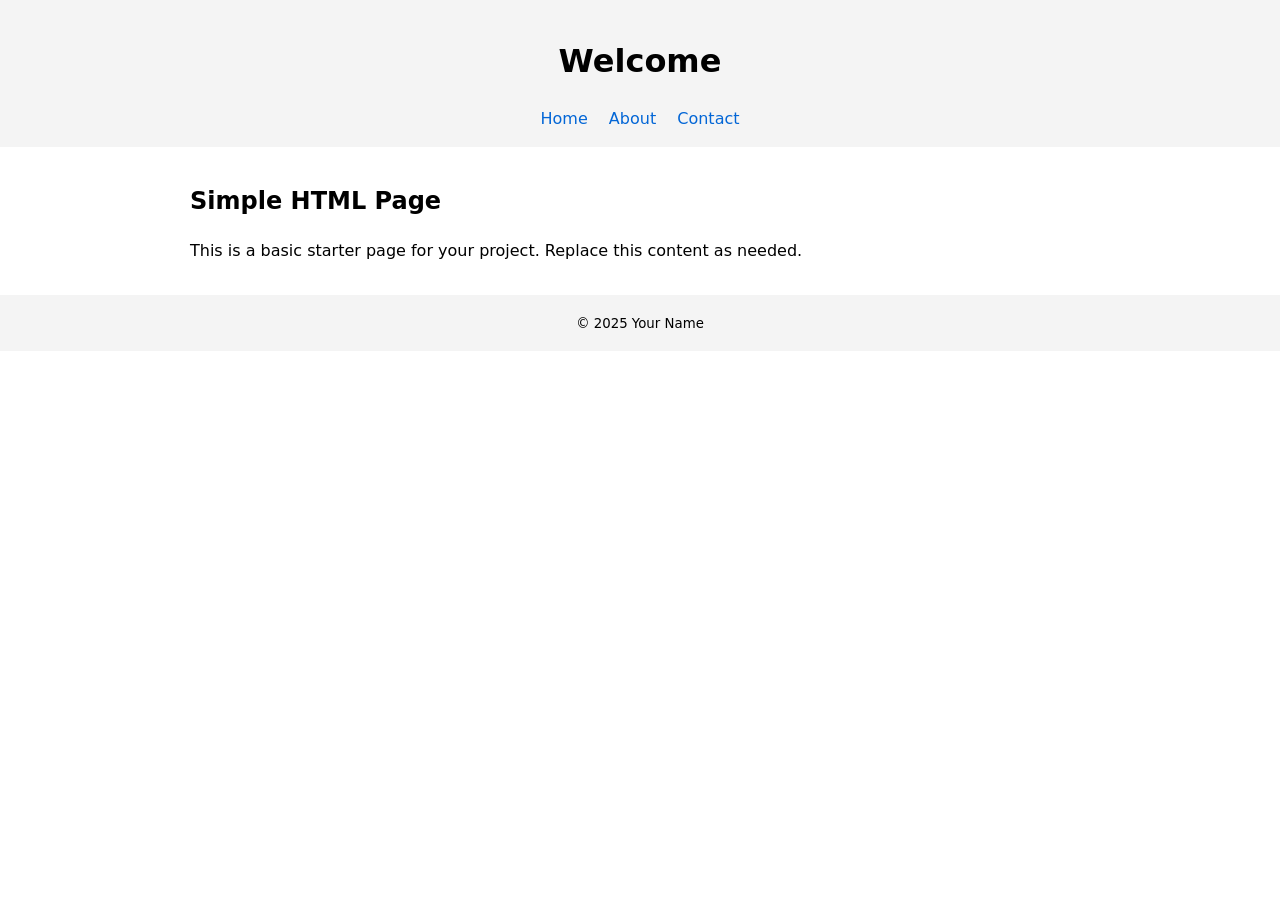
==== index.html @ 6e87add1 "Create index.html" ====
<!doctype html>
<html lang="en">
<head>
    <meta charset="utf-8" />
    <meta name="viewport" content="width=device-width,initial-scale=1" />
    <title>Simple HTML Page</title>
    <style>
        body { font-family: system-ui, -apple-system, "Segoe UI", Roboto, Arial; margin: 0; line-height: 1.5; }
        header, footer { background:#f4f4f4; padding: 1rem; text-align:center; }
        nav a { margin: 0 .5rem; color: #0366d6; text-decoration: none; }
        main { padding: 1rem; max-width: 900px; margin: 0 auto; }
    </style>
</head>
<body>
    <header>
        <h1>Welcome</h1>
        <nav>
            <a href="#">Home</a>
            <a href="#">About</a>
            <a href="#">Contact</a>
        </nav>
    </header>

    <main>
        <section>
            <h2>Simple HTML Page</h2>
            <p>This is a basic starter page for your project. Replace this content as needed.</p>
        </section>
    </main>

    <footer>
        <small>&copy; 2025 Your Name</small>
    </footer>
</body>
</html>
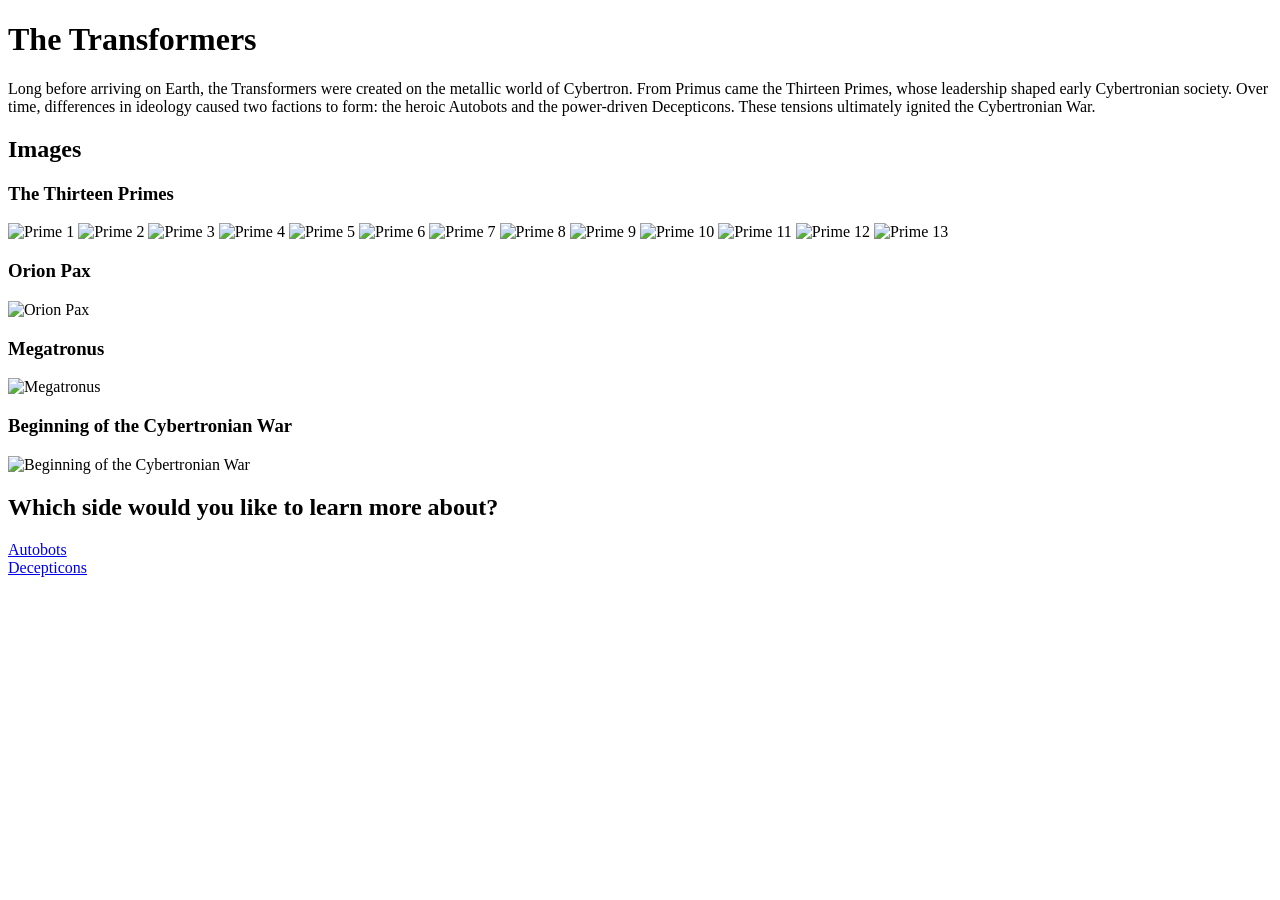
==== commit f9870f4c: "Update index.html" ====
--- a/index.html
+++ b/index.html
@@ -1,35 +1,56 @@
 <!doctype html>
 <html lang="en">
 <head>
-    <meta charset="utf-8" />
-    <meta name="viewport" content="width=device-width,initial-scale=1" />
-    <title>Simple HTML Page</title>
-    <style>
-        body { font-family: system-ui, -apple-system, "Segoe UI", Roboto, Arial; margin: 0; line-height: 1.5; }
-        header, footer { background:#f4f4f4; padding: 1rem; text-align:center; }
-        nav a { margin: 0 .5rem; color: #0366d6; text-decoration: none; }
-        main { padding: 1rem; max-width: 900px; margin: 0 auto; }
-    </style>
+  <meta charset="utf-8" />
+  <meta name="viewport" content="width=device-width, initial-scale=1" />
+  <title>The Transformers</title>
+  <!-- CSS can be added later using <link rel="stylesheet" href="style.css"> -->
 </head>
 <body>
-    <header>
-        <h1>Welcome</h1>
-        <nav>
-            <a href="#">Home</a>
-            <a href="#">About</a>
-            <a href="#">Contact</a>
-        </nav>
-    </header>
 
-    <main>
-        <section>
-            <h2>Simple HTML Page</h2>
-            <p>This is a basic starter page for your project. Replace this content as needed.</p>
-        </section>
-    </main>
+  <h1>The Transformers</h1>
 
-    <footer>
-        <small>&copy; 2025 Your Name</small>
-    </footer>
+  <p>
+    Long before arriving on Earth, the Transformers were created on the metallic world of Cybertron.
+    From Primus came the Thirteen Primes, whose leadership shaped early Cybertronian society.
+    Over time, differences in ideology caused two factions to form: the heroic Autobots and the
+    power-driven Decepticons. These tensions ultimately ignited the Cybertronian War.
+  </p>
+
+  <h2>Images</h2>
+  <!-- Thirteen Primes -->
+  <h3>The Thirteen Primes</h3>
+  <img src="images/prime1.jpg" alt="Prime 1">
+  <img src="images/prime2.jpg" alt="Prime 2">
+  <img src="images/prime3.jpg" alt="Prime 3">
+  <img src="images/prime4.jpg" alt="Prime 4">
+  <img src="images/prime5.jpg" alt="Prime 5">
+  <img src="images/prime6.jpg" alt="Prime 6">
+  <img src="images/prime7.jpg" alt="Prime 7">
+  <img src="images/prime8.jpg" alt="Prime 8">
+  <img src="images/prime9.jpg" alt="Prime 9">
+  <img src="images/prime10.jpg" alt="Prime 10">
+  <img src="images/prime11.jpg" alt="Prime 11">
+  <img src="images/prime12.jpg" alt="Prime 12">
+  <img src="images/prime13.jpg" alt="Prime 13">
+
+  <!-- Orion Pax -->
+  <h3>Orion Pax</h3>
+  <img src="images/orion-pax.jpg" alt="Orion Pax">
+
+  <!-- Megatronus -->
+  <h3>Megatronus</h3>
+  <img src="images/megatronus.jpg" alt="Megatronus">
+
+  <!-- Cybertronian War -->
+  <h3>Beginning of the Cybertronian War</h3>
+  <img src="images/cybertron-war.jpg" alt="Beginning of the Cybertronian War">
+
+  <h2>Which side would you like to learn more about?</h2>
+  <p>
+    <a href="autobots.html">Autobots</a><br>
+    <a href="decepticons.html">Decepticons</a>
+  </p>
+
 </body>
 </html>
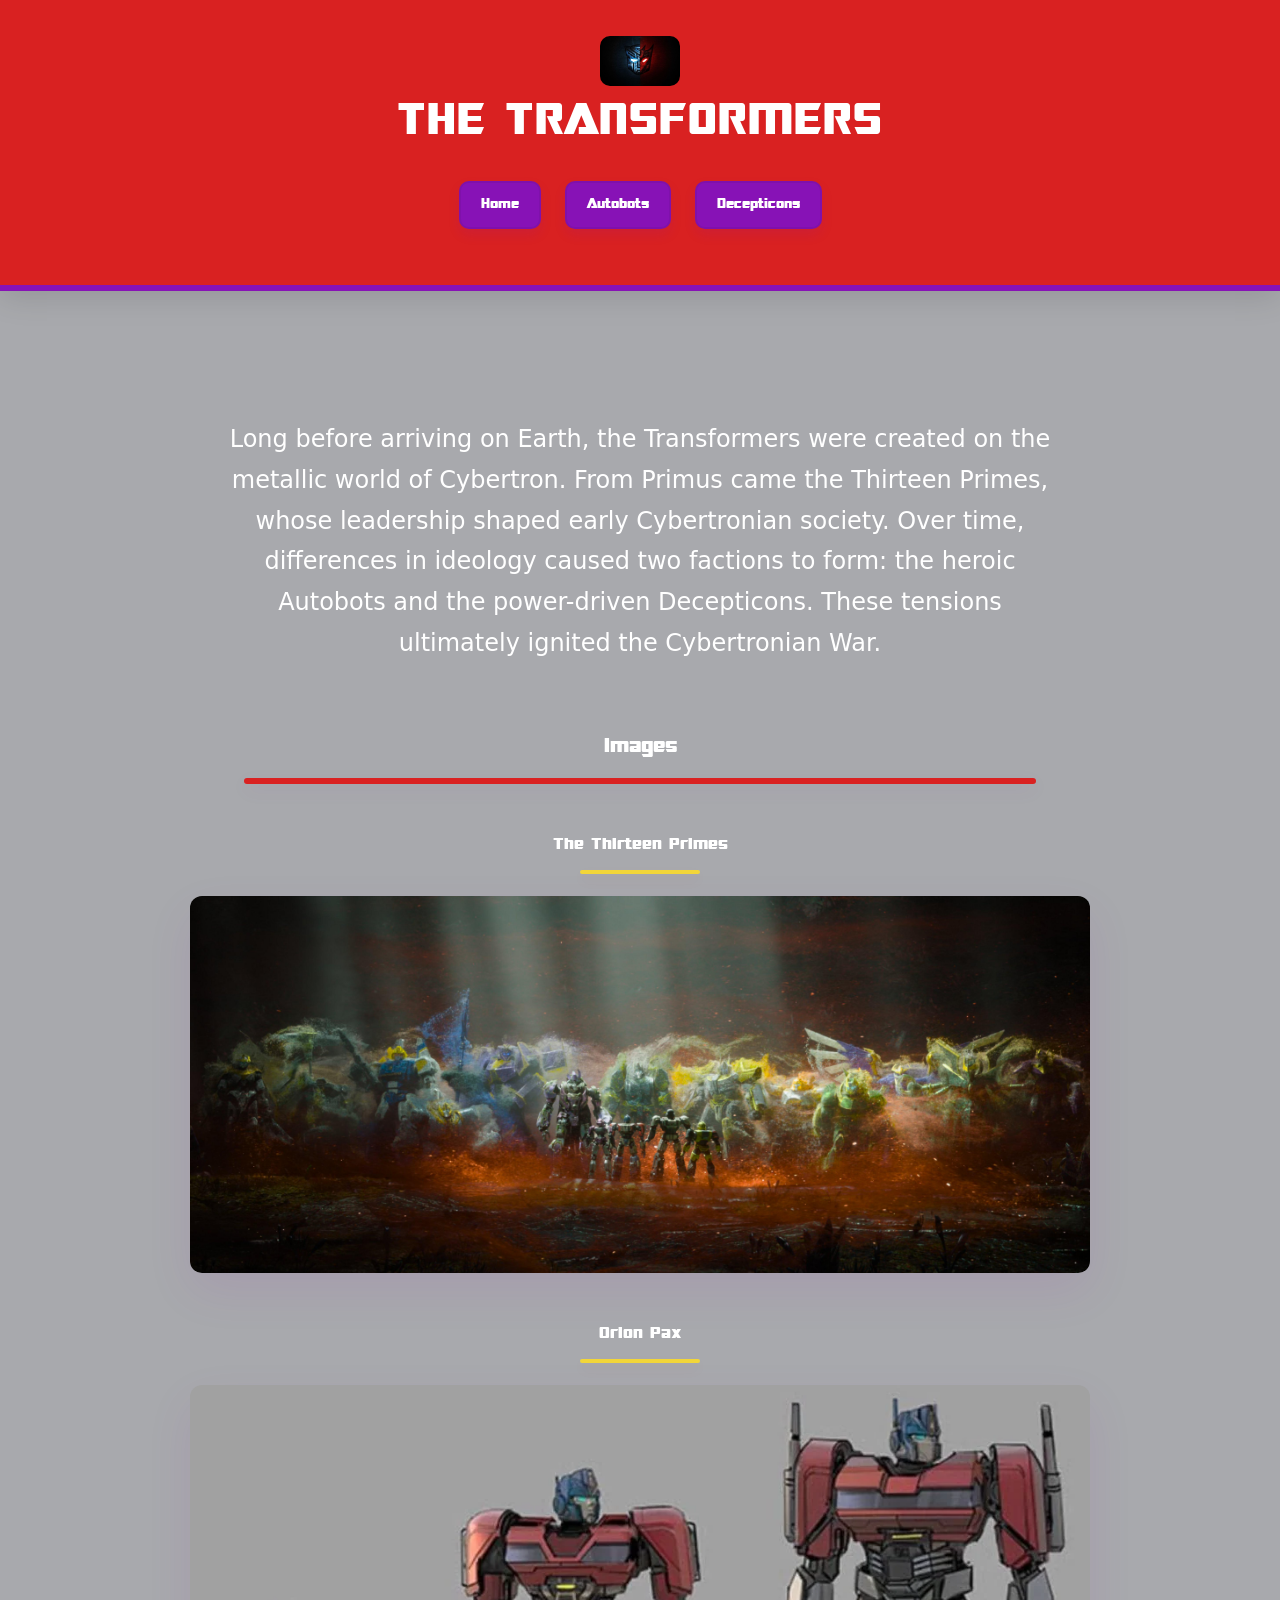
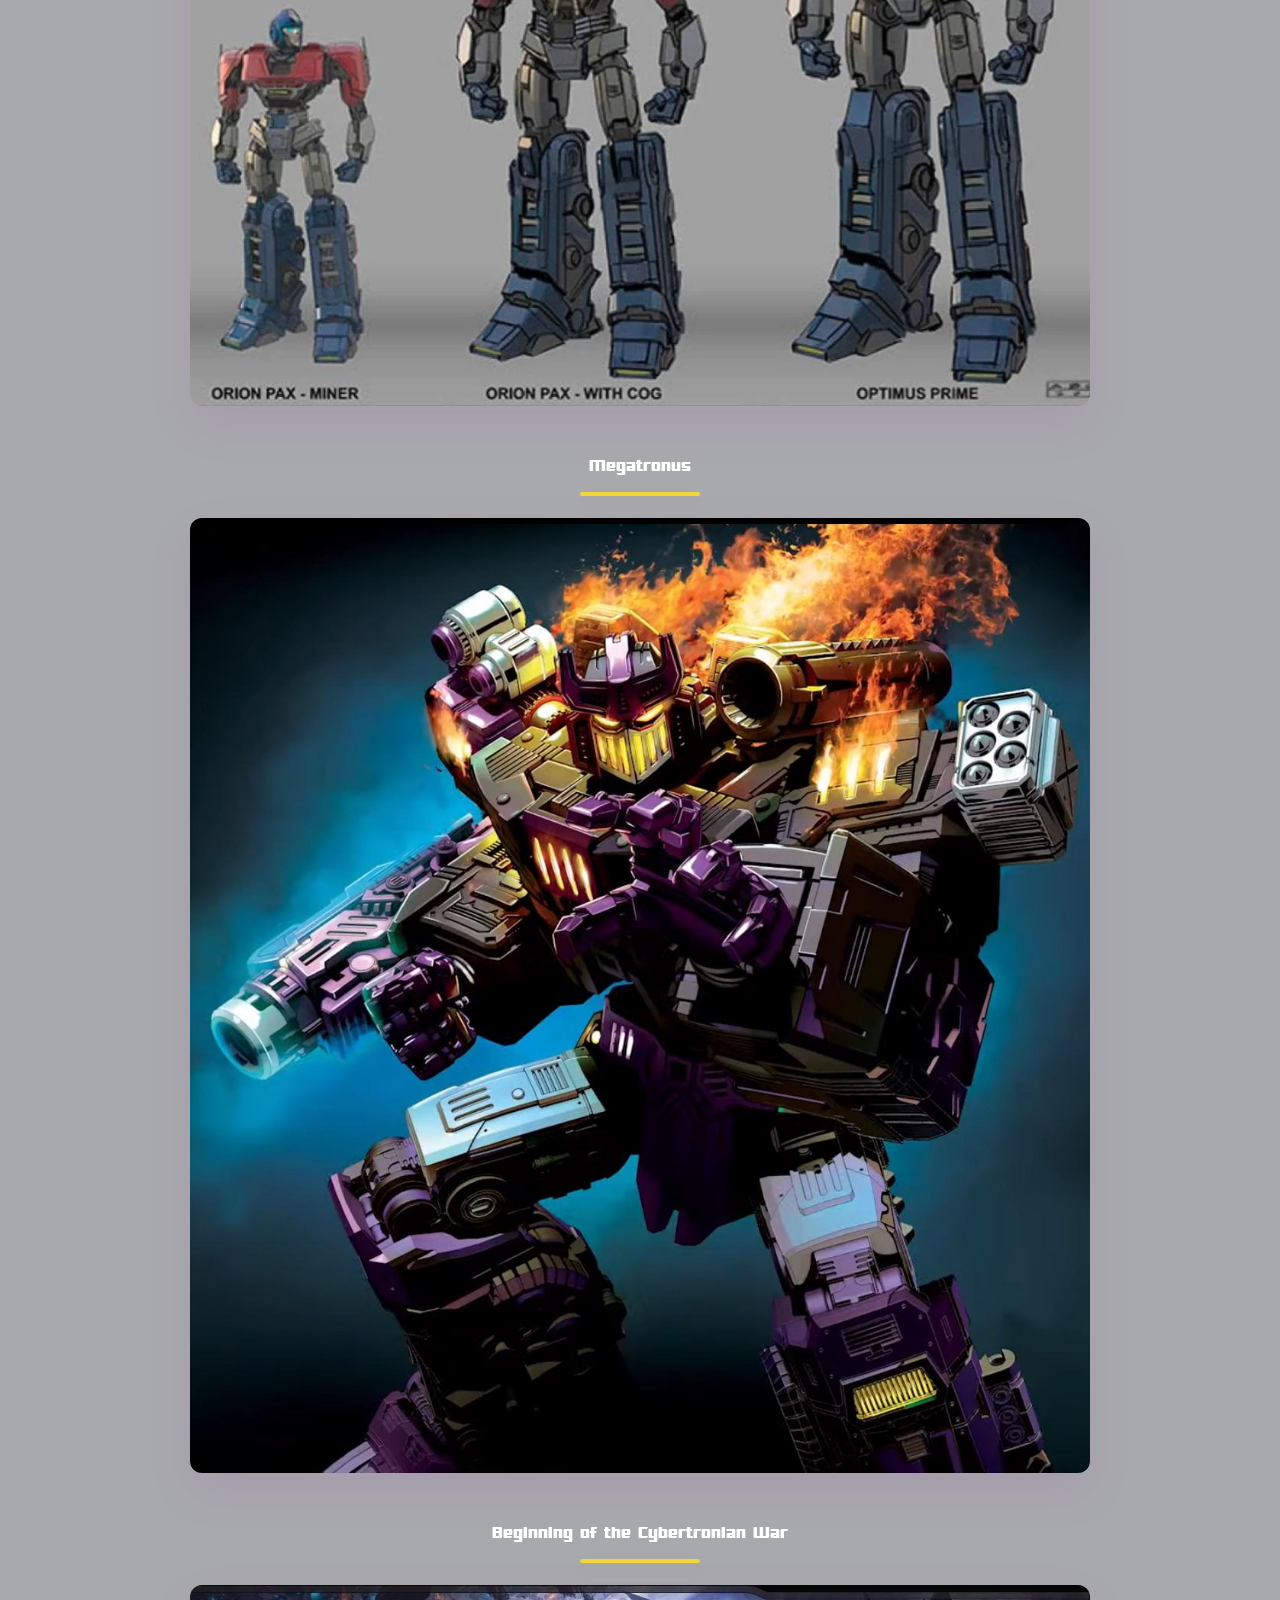
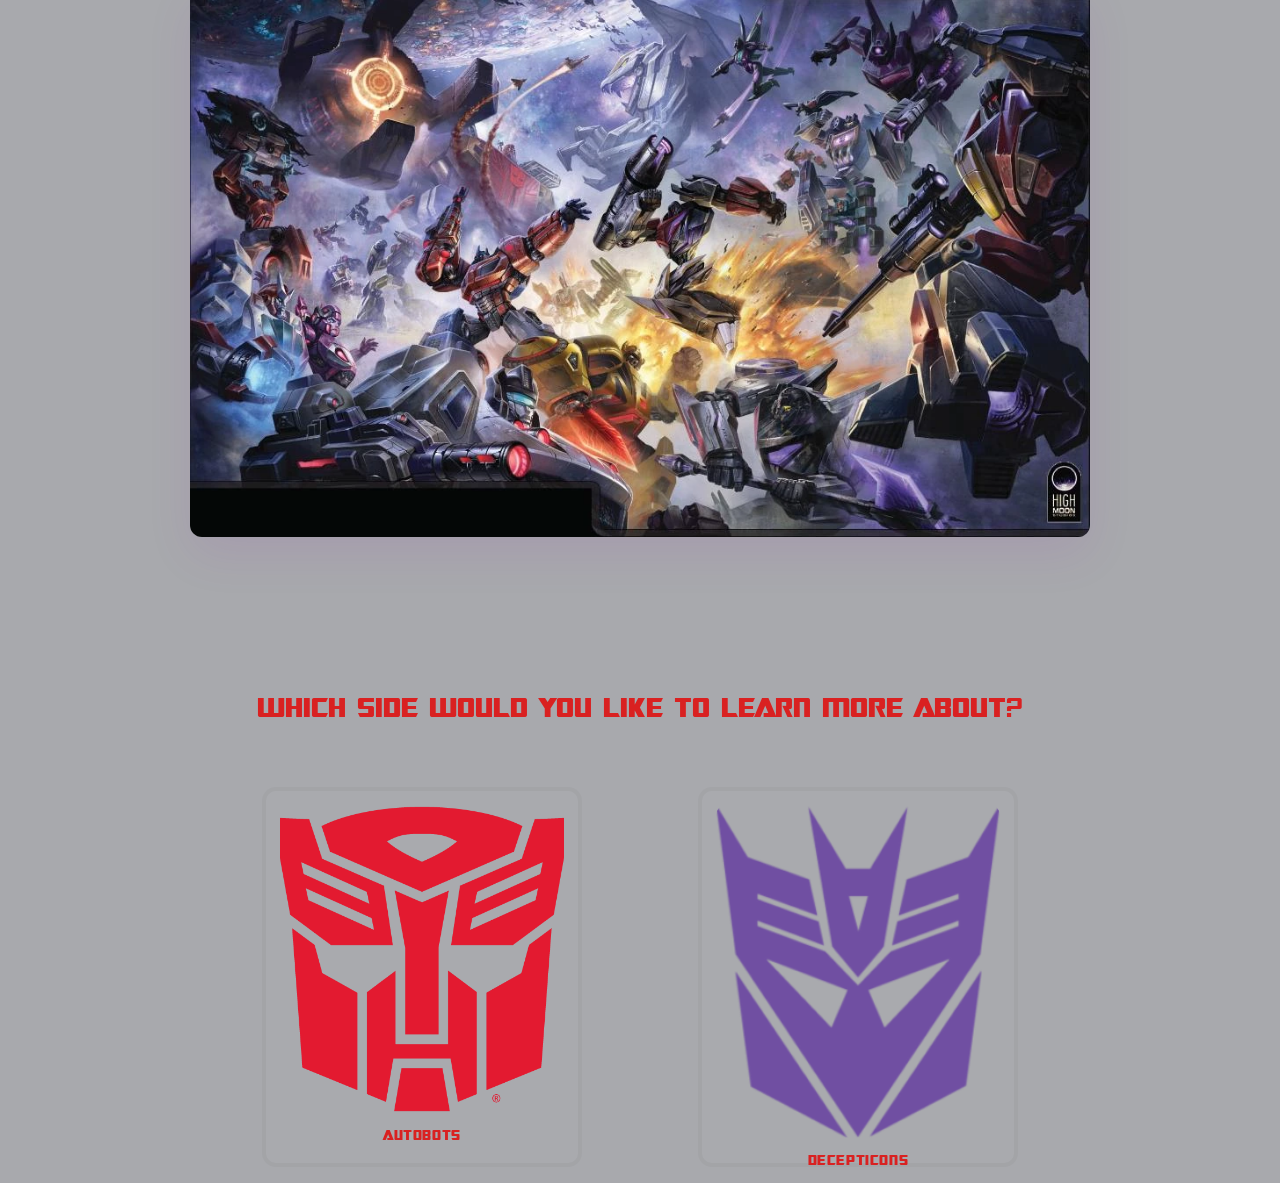
==== commit 3087ea74: "wrote the css and fixed html fomr index" ====
--- a/index.html
+++ b/index.html
@@ -4,53 +4,69 @@
   <meta charset="utf-8" />
   <meta name="viewport" content="width=device-width, initial-scale=1" />
   <title>The Transformers</title>
-  <!-- CSS can be added later using <link rel="stylesheet" href="style.css"> -->
+  <link rel="stylesheet" href="styles/styles.css">
 </head>
+
 <body>
 
-  <h1>The Transformers</h1>
+  <header class="site-header">
+    <div class="header-top">
+      <img src="images/Logo.jpg" alt="Transformers Logo" class="logo">
+    </div>
+    <h1 class="title">The Transformers</h1>
 
-  <p>
-    Long before arriving on Earth, the Transformers were created on the metallic world of Cybertron.
-    From Primus came the Thirteen Primes, whose leadership shaped early Cybertronian society.
-    Over time, differences in ideology caused two factions to form: the heroic Autobots and the
-    power-driven Decepticons. These tensions ultimately ignited the Cybertronian War.
-  </p>
+    <nav class="nav">
+      <a href="index.html" class="nav-link">Home</a>
+      <a href="autobots.html" class="nav-link">Autobots</a>
+      <a href="decepticons.html" class="nav-link">Decepticons</a>
+    </nav>
+  </header>
 
-  <h2>Images</h2>
-  <!-- Thirteen Primes -->
-  <h3>The Thirteen Primes</h3>
-  <img src="images/prime1.jpg" alt="Prime 1">
-  <img src="images/prime2.jpg" alt="Prime 2">
-  <img src="images/prime3.jpg" alt="Prime 3">
-  <img src="images/prime4.jpg" alt="Prime 4">
-  <img src="images/prime5.jpg" alt="Prime 5">
-  <img src="images/prime6.jpg" alt="Prime 6">
-  <img src="images/prime7.jpg" alt="Prime 7">
-  <img src="images/prime8.jpg" alt="Prime 8">
-  <img src="images/prime9.jpg" alt="Prime 9">
-  <img src="images/prime10.jpg" alt="Prime 10">
-  <img src="images/prime11.jpg" alt="Prime 11">
-  <img src="images/prime12.jpg" alt="Prime 12">
-  <img src="images/prime13.jpg" alt="Prime 13">
+  <main>
 
-  <!-- Orion Pax -->
-  <h3>Orion Pax</h3>
-  <img src="images/orion-pax.jpg" alt="Orion Pax">
+    <p class="intro">
+      Long before arriving on Earth, the Transformers were created on the metallic world of Cybertron.
+      From Primus came the Thirteen Primes, whose leadership shaped early Cybertronian society.
+      Over time, differences in ideology caused two factions to form: the heroic Autobots and the
+      power-driven Decepticons. These tensions ultimately ignited the Cybertronian War.
+    </p>
 
-  <!-- Megatronus -->
-  <h3>Megatronus</h3>
-  <img src="images/megatronus.jpg" alt="Megatronus">
+    <section class="images-section">
+      <h2>Images</h2>
+      <div class="images-divider"></div>
 
-  <!-- Cybertronian War -->
-  <h3>Beginning of the Cybertronian War</h3>
-  <img src="images/cybertron-war.jpg" alt="Beginning of the Cybertronian War">
+      <h3>The Thirteen Primes</h3>
+      <div class="mini-divider"></div>
+      <img src="images/13Primes.jpeg" alt="Prime 1" class="image">
 
-  <h2>Which side would you like to learn more about?</h2>
-  <p>
-    <a href="autobots.html">Autobots</a><br>
-    <a href="decepticons.html">Decepticons</a>
-  </p>
+      <h3>Orion Pax</h3>
+      <div class="mini-divider"></div>
+      <img src="images/OrionPax.webp" alt="Orion Pax" class="image">
+
+      <h3>Megatronus</h3>
+      <div class="mini-divider"></div>
+      <img src="images/Megatronus.jpeg" alt="Megatronus" class="image">
+
+      <h3>Beginning of the Cybertronian War</h3>
+      <div class="mini-divider"></div>
+      <img src="images/GreatWar.webp" alt="Beginning of the Cybertronian War" class="image">
+    </section>
+
+    <h2 class="faction-header">Which side would you like to learn more about?</h2>
+
+    <section class="faction-cta">
+      <figure class="faction-card">
+        <img src="images/Autobots.png" alt="Autobots" class="faction-image">
+        <figcaption>Autobots</figcaption>
+      </figure>
+
+      <figure class="faction-card">
+        <img src="images/Decepticons.png" alt="Decepticons" class="faction-image">
+        <figcaption>Decepticons</figcaption>
+      </figure>
+    </section>
+
+  </main>
 
 </body>
 </html>
--- a/styles/styles.css
+++ b/styles/styles.css
@@ -0,0 +1,225 @@
+*,
+*::before,
+*::after {
+  box-sizing: border-box;
+}
+
+html, body {
+  height: 100%;
+  margin: 0;
+  padding: 0;
+}
+
+@font-face {
+  font-family: "SF TransRobotics";
+  src: url("SF TransRobotics.ttf") format("truetype");
+  font-weight: 700;
+  font-style: normal;
+  font-display: swap;
+}
+
+@font-face {
+  font-family: "Eurostile";
+  src: url("Eurostile.ttf") format("truetype");
+  font-weight: 400;
+  font-style: normal;
+  font-display: swap;
+}
+
+:root{
+  --primary: #D92121;
+  --secondary: #8712B6;
+  --accent1: #A8A9AD;
+  --accent2: #F2D638;
+  --text: #fff;
+}
+
+body{
+  font-family: "Eurostile", system-ui, -apple-system, "Segoe UI", Roboto, "Helvetica Neue", Arial;
+  background: var(--accent1);
+  color: var(--text);
+  line-height: 1.5;
+  text-align: center;
+  padding: 0 0px 80px;
+}
+
+main {
+  max-width: 1100px;
+  margin: 0 auto;
+}
+
+.site-header{
+  background: var(--primary);
+  padding: 36px 20px 56px;
+  border-bottom: 6px solid var(--secondary);
+  box-shadow: 0 6px 30px rgba(0,0,0,0.12);
+}
+
+.header-top{
+  display: flex;
+  align-items: center;
+  justify-content: center;
+}
+
+.logo{
+  width: 80px; 
+  height: auto;
+  border-radius: 10px;
+}
+
+.title{
+  font-family: "SF TransRobotics", "Eurostile", sans-serif;
+  font-size: clamp(2.2rem, 4vw, 3.8rem);
+  color: #fff;
+  margin: 0 0 18px 0;
+  letter-spacing: 1px;
+  text-transform: uppercase;
+}
+
+.nav{
+  display: flex;
+  justify-content: center;
+  gap: 24px;
+  flex-wrap: wrap;
+}
+
+.nav-link{
+  display: inline-block;
+  font-family: "SF TransRobotics", sans-serif;
+  color: #fff;
+  text-decoration: none;
+  padding: 10px 20px;
+  border-radius: 10px;
+  background: var(--secondary);
+  border: 2px solid rgba(0,0,0,0.06);
+  box-shadow: 0 6px 12px rgba(135,18,182,0.12);
+  transition: transform .18s ease, box-shadow .18s ease, background .18s ease;
+  font-weight: 700;
+}
+
+.nav-link:hover{
+  transform: translateY(-4px) scale(1.03);
+  box-shadow: 0 12px 24px rgba(0,0,0,0.18);
+  background: linear-gradient(180deg, var(--secondary), #6a0fa8);
+  color: #fff;
+}
+
+.intro{
+  max-width: 900px;
+  margin: 110px auto 48px;
+  font-size: 1.5rem;
+  color: var(--text);
+  line-height: 1.7;
+  padding: 18px 26px;
+}
+
+.images-section{
+  max-width: 1200px;
+  margin: 0 auto;
+  padding-bottom: 30px;
+}
+
+.images-section h2,
+.images-section h3{
+  margin: 0;
+  font-family: "SF TransRobotics", sans-serif;
+  color: #fff;
+}
+
+.images-divider{
+  width: 72%;
+  height: 6px;
+  background: var(--primary);
+  margin: 12px auto 48px;
+  border-radius: 6px;
+  box-shadow: 0 6px 18px rgba(135,18,182,0.08);
+}
+
+.mini-divider{
+  width: 120px;
+  height: 4px;
+  background: var(--accent2);
+  margin: 10px auto 22px;
+  border-radius: 3px;
+  box-shadow: 0 6px 14px rgba(217,33,33,0.06);
+}
+
+.image{
+  display: block;
+  width: 100%;
+  max-width: 900px;
+  margin: 0 auto 48px;
+  border-radius: 12px;
+  box-shadow: 0 18px 48px rgba(135,18,182,0.08);
+}
+
+.faction-header{
+  font-family: "SF TransRobotics", sans-serif;
+  font-size: 2rem;
+  color: var(--primary);
+  margin: 72px 0 36px;
+  text-transform: uppercase;
+}
+
+.faction-cta{
+  display: flex;
+  gap: 36px;
+  justify-content: center;
+  align-items: flex-start;
+  margin-top: 0;
+  flex-wrap: wrap;
+}
+
+.faction-card{
+  width: min(320px, 42%);
+  background: rgba(255,255,255,0.02);
+  padding: 14px;
+  border-radius: 14px;
+  display: flex;
+  flex-direction: column;
+  align-items: center;
+  transition: transform .22s ease, box-shadow .22s ease;
+  border: 4px solid rgba(0,0,0,0.04);
+  height: 380px;
+}
+
+.faction-image{
+  width: 100%;
+  height: 100%;
+  display: block;
+  border-radius: 10px;
+  transition: transform .22s ease, box-shadow .22s ease;
+  will-change: transform;
+  object-fit: cover;
+}
+
+.faction-card figcaption{
+  margin-top: 12px;
+  font-family: "SF TransRobotics", sans-serif;
+  color: var(--primary);
+  font-weight: 700;
+  letter-spacing: 0.6px;
+  text-transform: uppercase;
+}
+
+.faction-card:hover{
+  transform: translateY(-8px);
+  box-shadow: 0 28px 60px rgba(0,0,0,0.16);
+}
+
+
+
+@media (max-width: 720px){
+  .faction-cta{
+    gap: 18px;
+    margin-top: 40px;
+  }
+
+  .faction-card{
+    width: 92%;
+  }
+
+  .intro{
+    margin: 70px auto 40px;
+  }
+}
